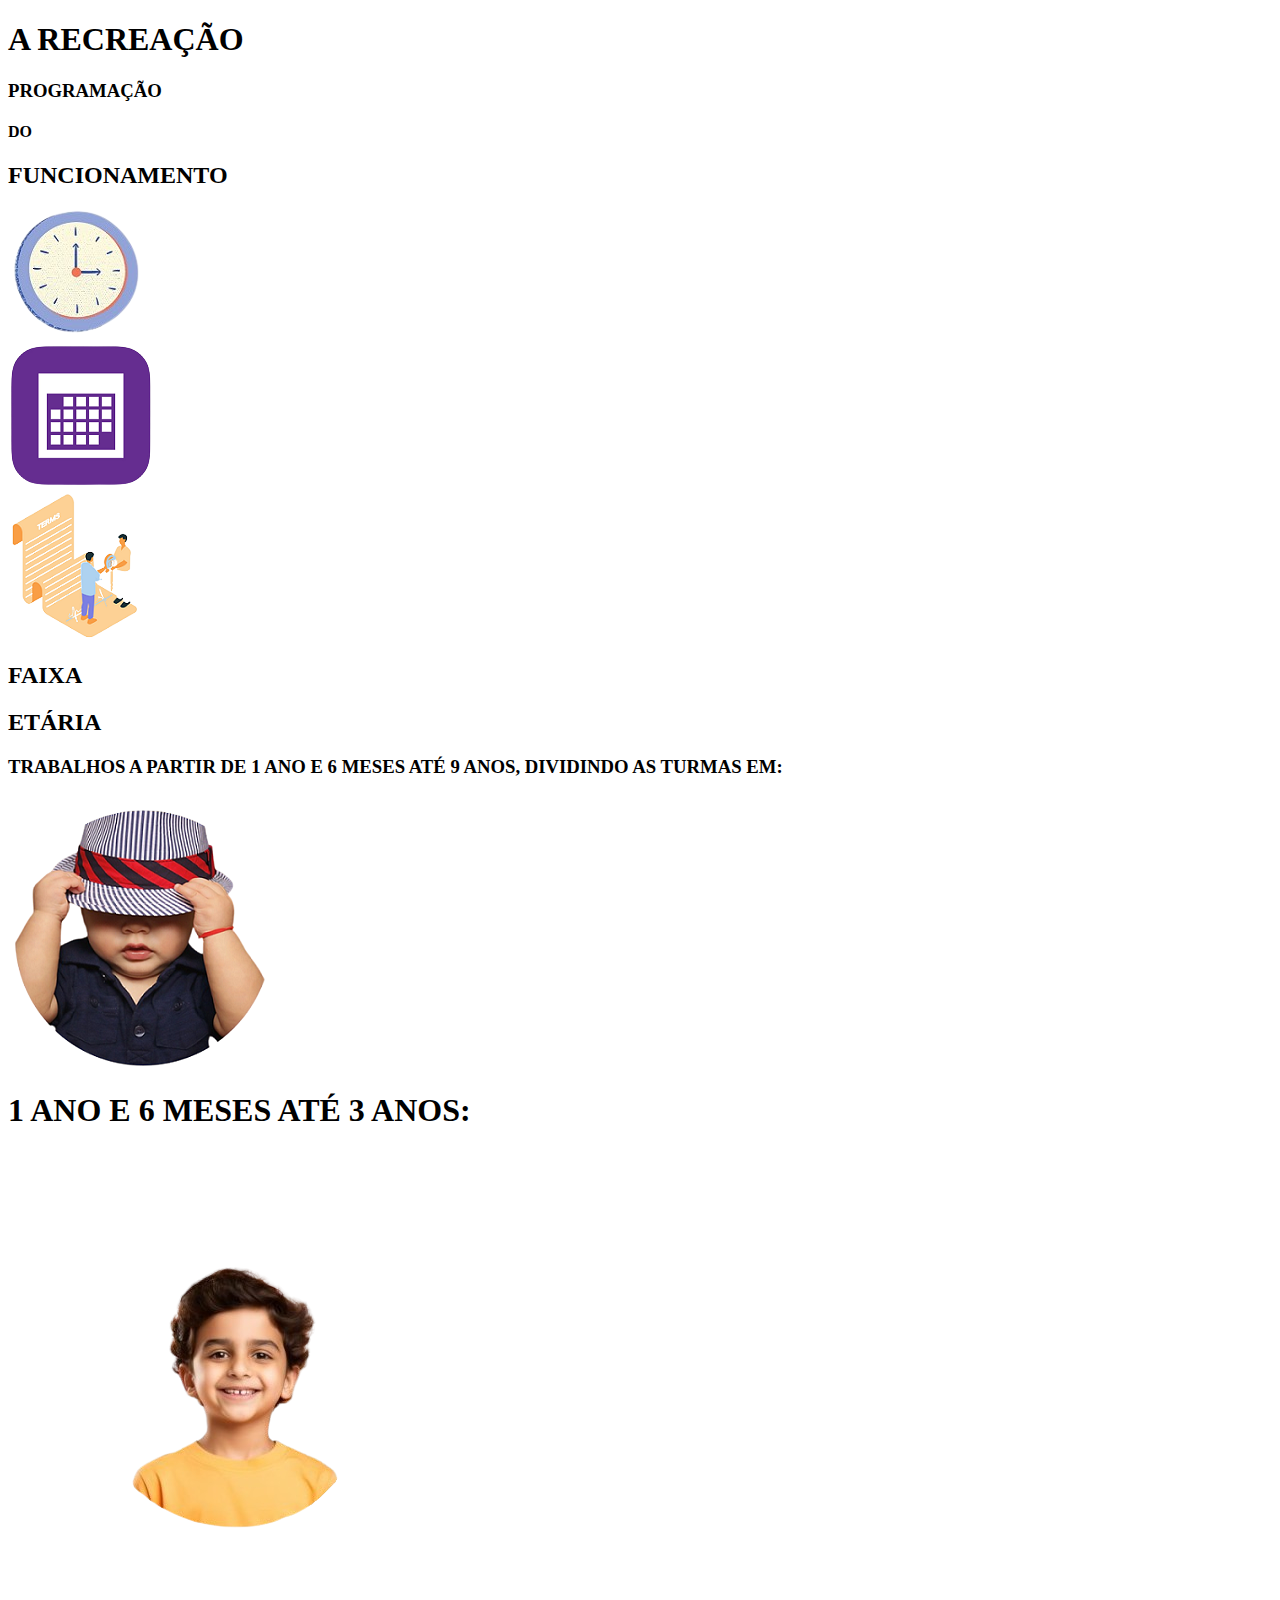
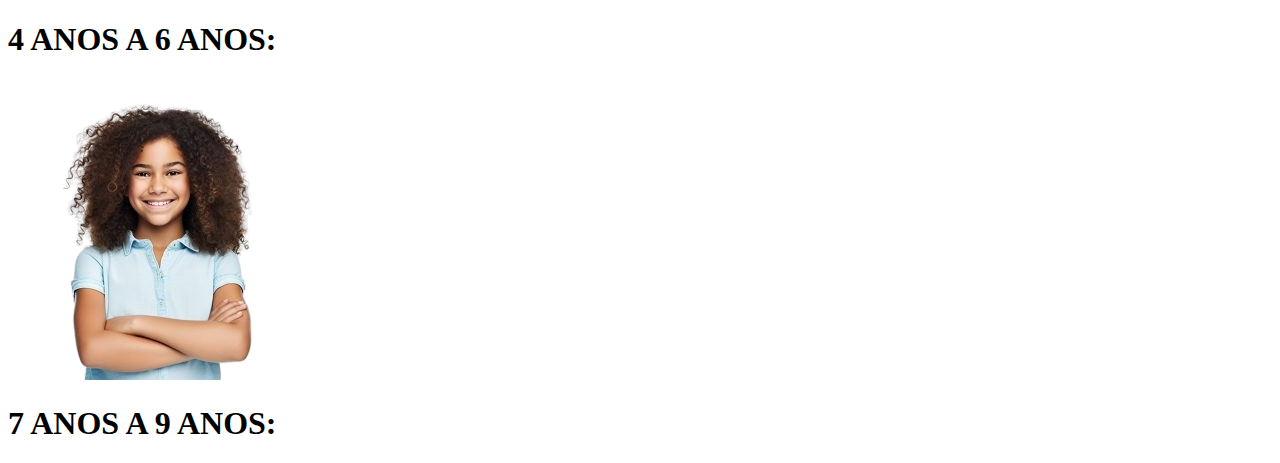
==== Recreação.html @ d6d8500d "Update and rename index.html to Recreação.html" ====
<!DOCTYPE html>
<html lang="pt-br">
<head>
    <meta charset="UTF-8">
    <title>Página Unificada</title>
    <meta name="viewport" content="width=device-width, initial-scale=1.0">
    <link rel="stylesheet" href="css/style.css">
</head>
<body>
    <div id="pagina1" class="pagina">
        <div class="h1">
            <h1>A RECREAÇÃO</h1>
        </div>
        <div class="pro">
            <h3>PROGRAMAÇÃO</h3>
            <div class="do">
                <h4>DO</h4>
            </div>
        </div>
        <div class="fun">
            <h2>FUNCIONAMENTO</h2>
        </div>
        <div class="fotos">
            <div class="um">
                <img src="relogio.png">
            </div>
            <div class="dois">
                <img src="calendario.png">
            </div>
            <div class="tres">
                <img src="terms.png">
            </div>
        </div>
        <div class="CARDS">
            <div class="carda"></div>
            <div class="cardb"></div>
            <div class="cardc"></div>
        </div>
    </div>

    <div id="pagina2" class="container">
        <div class="faixa">
            <h2>FAIXA</h2>
        </div>
        <div class="etaria">
            <h2>ETÁRIA</h2>
        </div>
        <div class="meio">
            <h3>TRABALHOS A PARTIR DE 1 ANO E 6 MESES ATÉ 9 ANOS, DIVIDINDO AS TURMAS EM:</h3>
        </div>
        <div class="imag">
            <img src="foto1.png">
        </div>
        <div class="finalpg">
            <h1>1 ANO E 6 MESES ATÉ 3 ANOS:</h1>
        </div>
        <div class="linha"></div>
        <div class="espaco"></div>
    </div>

    <div id="pagina3" class="body">
        <div class="everything">
            <div class="imgs">
                <img src="foto2.png">
            </div>
            <div class="pepg">
                <h1>4 ANOS A 6 ANOS:</h1>
            </div>
            <div class="linha2"></div>
        </div>
    </div>
    <div class="linha1"></div>
    <div id="pagina4" class="contain">
        <div class="image">
            <img src="foto3.png">
        </div>
        </div>
        <div class="pe">
            <h1>7 ANOS A 9 ANOS:</h1>
        </div>
    <div class="espacofinal">
        </div>
</body>
</html>
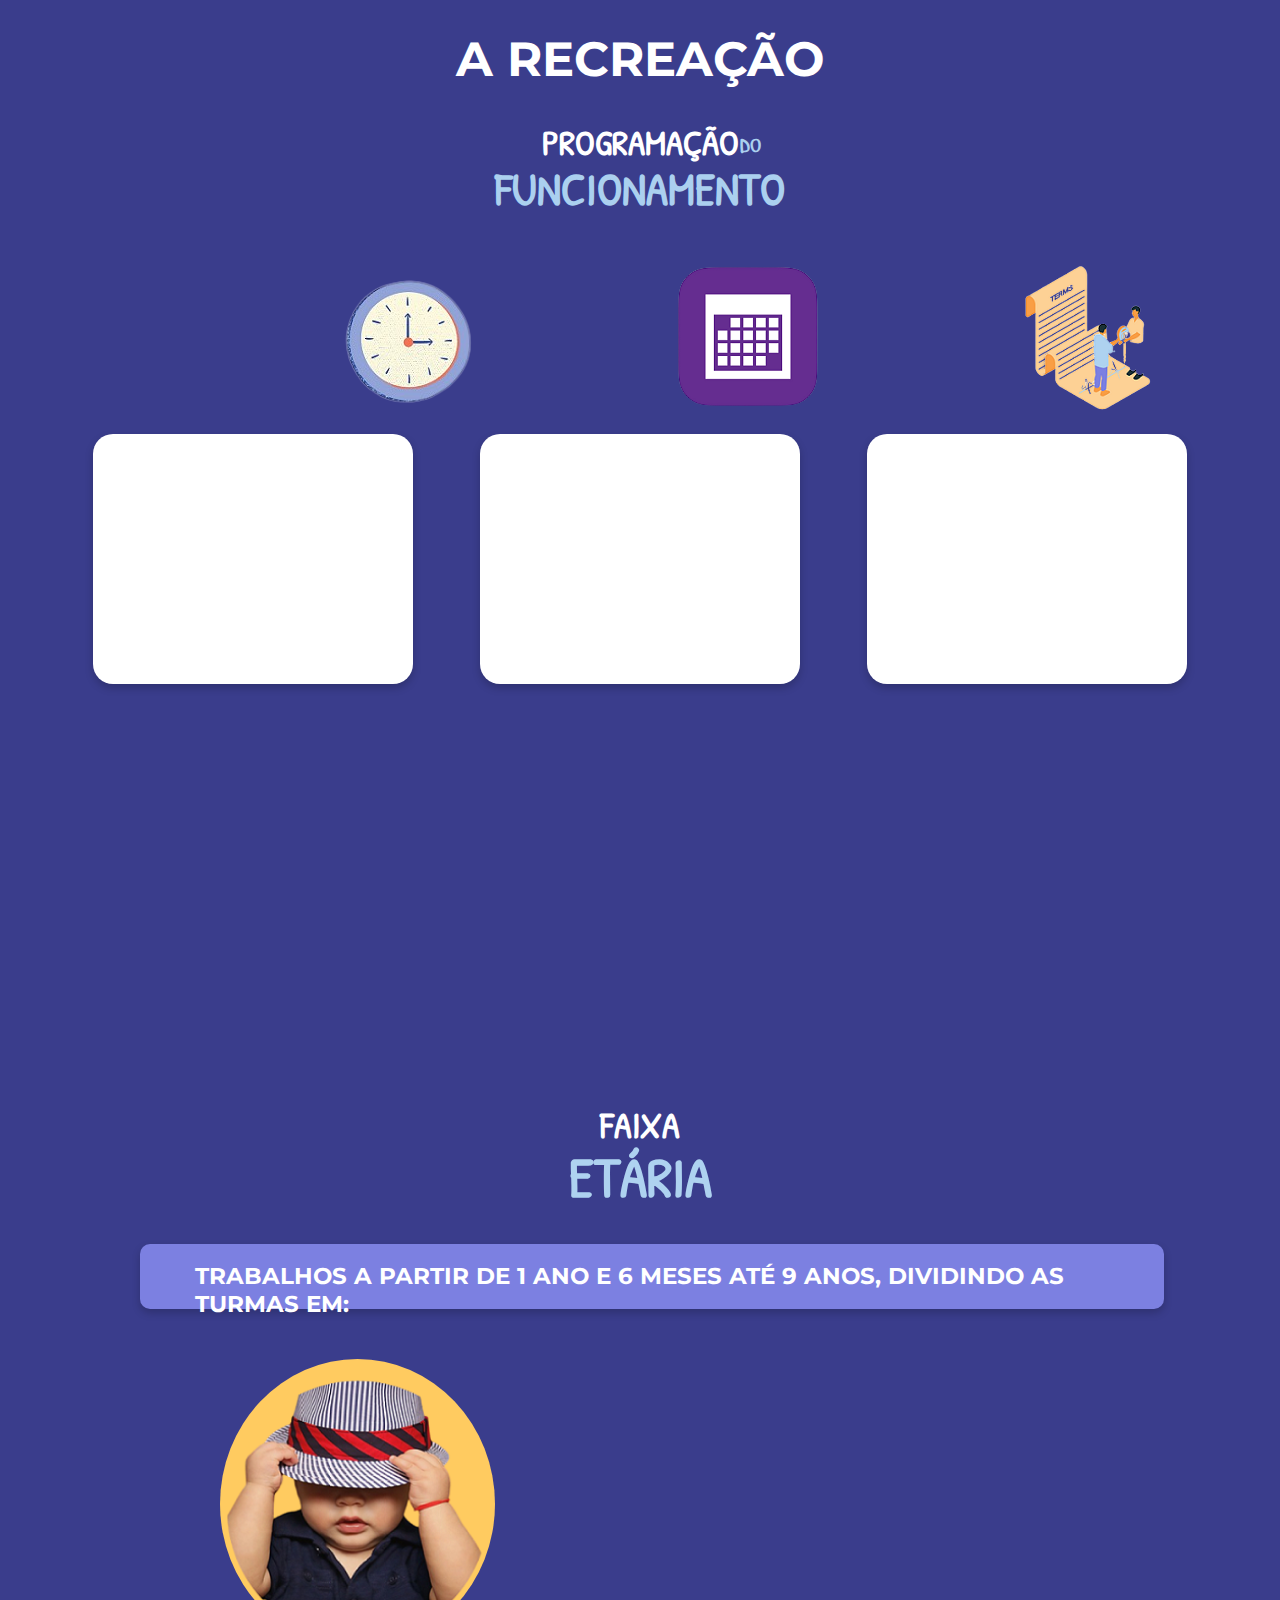
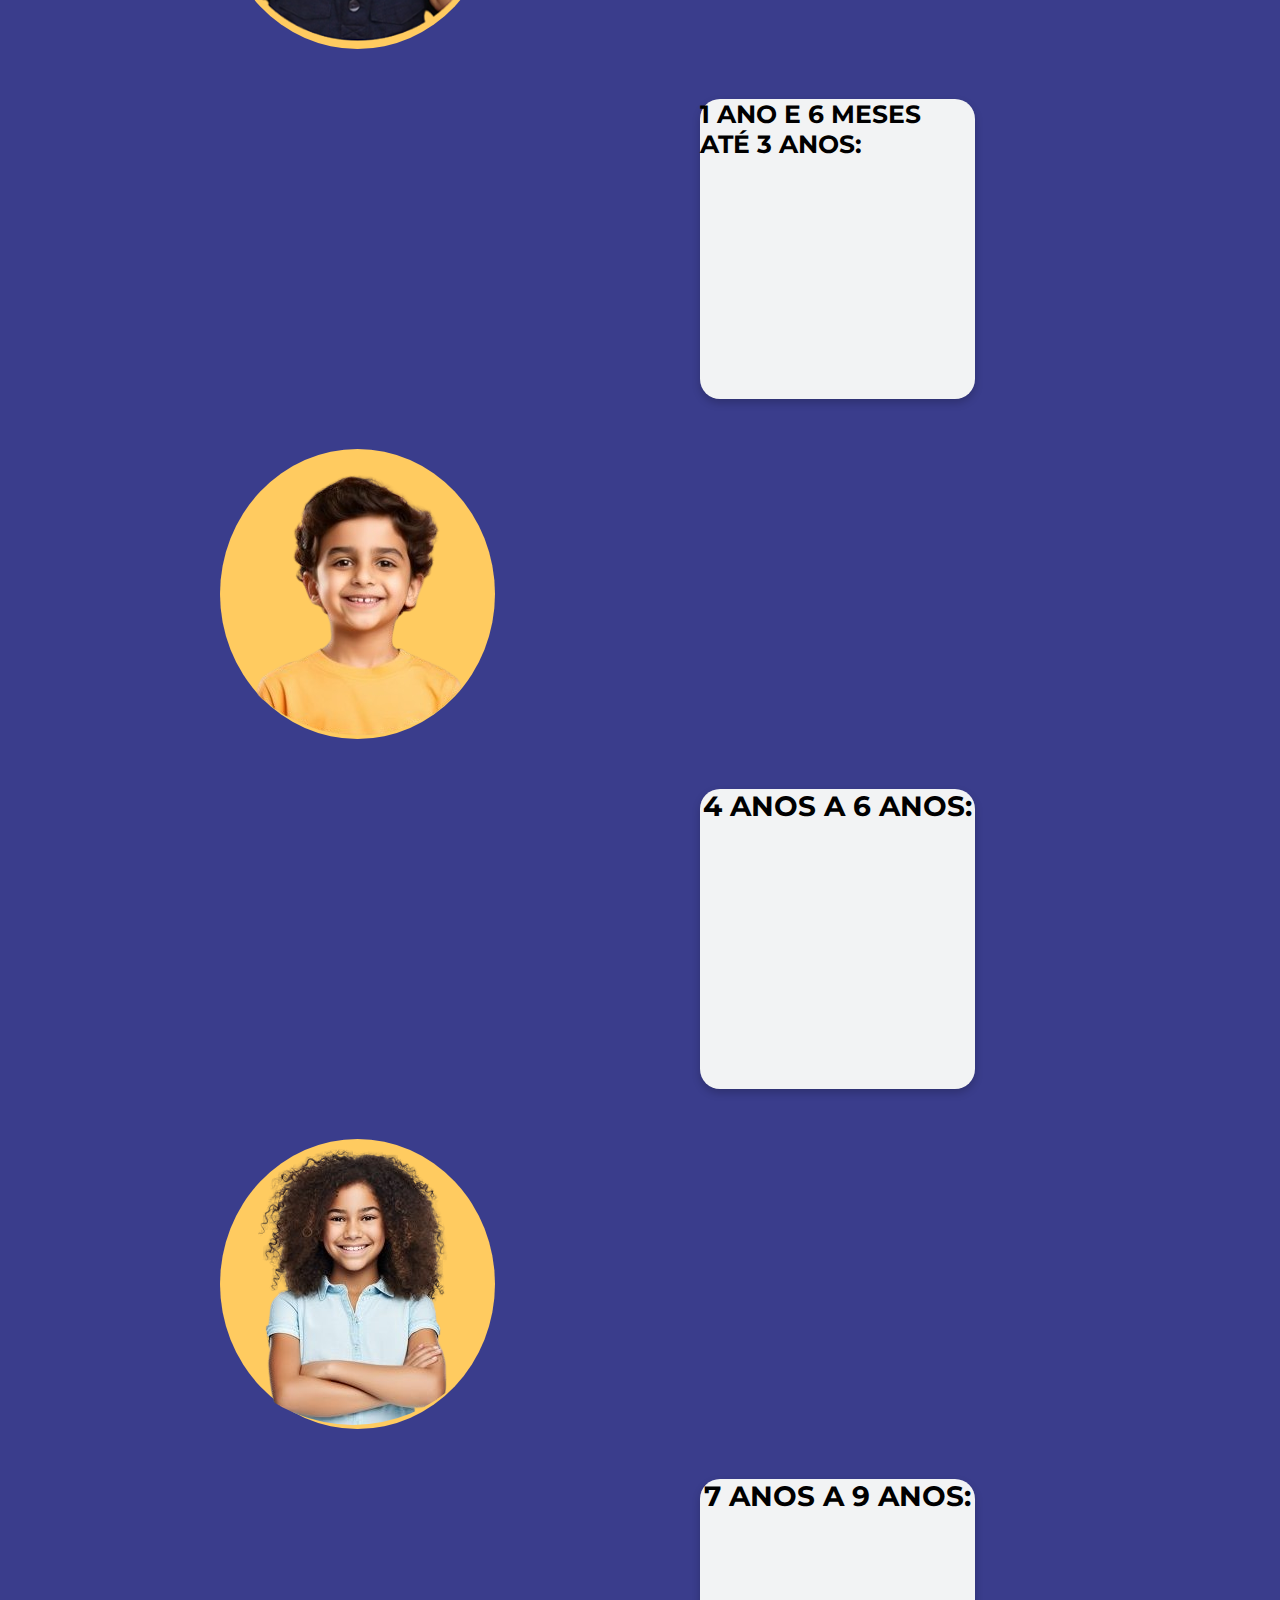
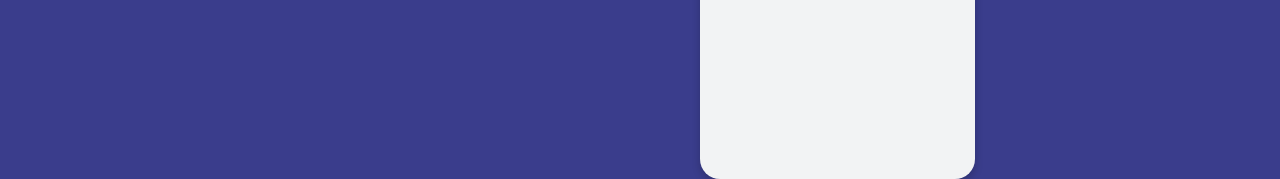
==== commit 83876b11: "Update Recreação.html" ====
--- a/Recreação.html
+++ b/Recreação.html
@@ -4,7 +4,7 @@
     <meta charset="UTF-8">
     <title>Página Unificada</title>
     <meta name="viewport" content="width=device-width, initial-scale=1.0">
-    <link rel="stylesheet" href="css/style.css">
+    <link rel="stylesheet" href="style.css">
 </head>
 <body>
     <div id="pagina1" class="pagina">
--- a/style.css
+++ b/style.css
@@ -0,0 +1,342 @@
+@import url('https://fonts.googleapis.com/css2?family=Cairo:wght@700&family=Montserrat:wght@300&family=Nunito:wght@300&family=Open+Sans:wght@300&family=Patrick+Hand&family=Patrick+Hand+SC&display=swap');
+
+* {
+    margin: 0;
+    padding: 0;
+    box-sizing: border-box;
+}
+
+body {
+    background-color: #3A3D8C;
+    color: #ffffff;
+    font-family: 'Montserrat', sans-serif;
+}
+
+.pagina {
+    width: 100%;
+    height: 100vh;
+    /* outros estilos para .pagina */
+}
+
+.h1 {
+    font-size: 24px;
+    margin-top: 10px;
+    text-align: center;
+}
+
+.pro {
+    margin-top: 30px;
+    font-family: 'Patrick Hand SC', cursive;
+    font-size: 30px;
+    text-align: center;
+    color: #ffffff;
+}
+
+.do {
+    font-family: 'Patrick Hand SC', cursive;
+    color: #ABD0EF;
+    font-size: 20px;
+    margin-top: -35px;
+    margin-left: 221px;
+    text-align: center;
+}
+
+.fun {
+    margin-bottom: 10px;
+    font-family: 'Patrick Hand SC', cursive;
+    font-size: 30px;
+    text-align: center;
+    color: #ABD0EF;
+}
+
+.fotos {
+    margin-top: 45px;
+    display: flex;
+    flex-direction: row;
+    flex-wrap: wrap;
+}
+
+.um {
+    margin-top: 15px;
+    margin-left: 280px;
+}
+
+.dois {
+    margin-left: 200px;
+}
+
+.tres {
+    margin-left: 200px;
+}
+
+.CARDS {
+    margin-top: 10px;
+    display: flex;
+    justify-content: center;
+    position: relative;
+}
+
+.carda, .cardb, .cardc {
+    background-color: #ffffff;
+    margin-left: 20px;
+    width: 320px;
+    height: 250px;
+    box-shadow: 0 4px 8px 0 rgba(0, 0, 0, 0.2);
+    transition: 0.3s;
+    border-radius: 20px;
+}
+
+    .carda:hover, .cardb:hover, .cardc:hover {
+        box-shadow: 0 8px 16px 0 rgba(0, 0, 0, 0.2);
+    }
+
+.faixa {
+    margin-top: 200px;
+    display: flex;
+    justify-content: center;
+    align-items: center;
+    font-family: 'Patrick Hand SC', cursiva;
+    font-size: 24px;
+    color: #ffffff;
+}
+
+.etaria {
+    margin-top:-10px;
+    display: flex;
+    justify-content: center;
+    align-items: center;
+    font-family: 'Patrick Hand SC', cursiva;
+    font-size: 37px;
+    color: #AED2F0;
+}
+
+.meio {
+    background-color: #7C80E1;
+    margin-left: 140px;
+    margin-top: 30px;
+    margin-bottom: 30px;
+    width: 80%;
+    height: 65px;
+    box-shadow: 0 4px 8px 0 rgba(0,0,0,0.2);
+    transition: 0.3s;
+    border-radius: 10px;
+}
+
+    .meio h3 {
+        padding-top: 18px;
+        margin-left: 55px;
+        font-size: 23px;
+        font-family: 'Montserrat';
+        font-weight: bold;
+        color: #ffffff;
+    }
+
+.imag {
+    margin-top: 150px;
+    margin-left: 220px;
+    border-radius: 110%;
+    height: 290px;
+    width: 275px;
+    background: #FFCB60;
+    display: flex;
+    flex-direction: column;
+    align-items: center;
+    justify-content: center;
+    position: relative;
+    overflow: hidden; 
+}
+
+    .imag img {
+        width: 100%; 
+        height: auto; 
+        border-radius: 50%;
+    }
+
+.finalpg {
+    margin-top: -295px;
+    margin-left: 700px;
+    background-color: #F2F3F4;
+    width: 425px;
+    height: 300px;
+    box-shadow: 0 4px 8px 0 rgba(0,0,0,0.2);
+    transition: 0.3s;
+    border-radius: 20px;
+    width: 90%;
+    max-width: 425px;
+}
+
+    .finalpg h1 {
+        font-family: 'Montserrat';
+        font-size: 25px;
+        color: #000000;
+        display: flex;
+        align-items: center;
+        justify-content: center;
+    }
+
+.imgs {
+    margin-top: 250px;
+    margin-left: 220px;
+    border-radius: 110%;
+    height: 290px;
+    width: 275px;
+    background: #FFCB60;
+    width: 100%;
+    max-width: 275px;
+}
+
+    .imgs img {
+        margin-top: -90px;
+        margin-left: -88px;
+    }
+.pepg {
+    margin-top: -300px;
+    margin-left: 700px;
+    background-color: #F2F3F4;
+    width: 425px;
+    height: 300px;
+    box-shadow: 0 4px 8px 0 rgba(0,0,0,0.2);
+    transition: 0.3s;
+    border-radius: 20px;
+    width: 100%;
+    max-width: 425px;
+}
+
+    .pepg h1 {
+        font-family: 'Montserrat';
+        display: flex;
+        align-items: center;
+        justify-content: center;
+        font-size: 28px;
+        color: #000000;
+    }
+
+.contain {
+    margin-top: 240px;
+    margin-left: 220px;
+    border-radius: 110%;
+    height: 290px;
+    width: 275px;
+    background: #FFCB60;
+    display: flex;
+    flex-direction: column;
+    align-items: center;
+    justify-content: center;
+    width: 90%;
+    max-width: 275px;
+}
+    .contain img {
+        margin-top: -15px;
+        margin-left: -10px;
+        border-radius: 50%;
+    }
+
+.pe {
+    margin-top: -300px;
+    margin-left: 700px;
+    background-color: #F2F3F4;
+    width: 425px;
+    height: 300px;
+    box-shadow: 0 4px 8px 0 rgba(0,0,0,0.2);
+    transition: 0.3s;
+    border-radius: 20px;
+    width: 90%;
+    max-width: 425px;
+}
+
+    .pe h1 {
+        font-family: 'Montserrat';
+        display: flex;
+        align-items: center;
+        justify-content: center;
+        font-size: 28px;
+        color: #000000;
+    }
+
+
+@media (min-width: 1025px) {
+    .pagina {
+        width: 100%;
+        max-width: 1200px;
+        margin: 0 auto;
+        padding: 20px;
+    }
+
+    .CARDS {
+        display: flex;
+        justify-content: space-around;
+        margin-top: 20px;
+    }
+
+    .carda, .cardb, .cardc {
+        width: 30%;
+        max-width: 320px;
+        height: 250px;
+        margin: 0 10px;
+    }
+
+    .finalpg, .imag, .imgs, .pepg, .contain, .pe {
+        width: 30%;
+        max-width: 275px;
+        margin-top: 50px;
+    }
+}
+
+
+@media (min-width: 768px) and (max-width: 1024px) {
+    .pagina {
+        width: 100%;
+        max-width: 960px;
+        margin: 0 auto;
+        padding: 20px;
+    }
+
+    .CARDS {
+        display: flex;
+        flex-wrap: wrap;
+        justify-content: center;
+        margin-top: 20px;
+    }
+
+    .carda, .cardb, .cardc {
+        width: 45%;
+        max-width: 280px;
+        margin: 0 10px 20px;
+    }
+
+    .finalpg, .imag, .imgs, .pepg, .contain, .pe {
+        width: 90%;
+        max-width: 275px;
+        margin-top: 30px;
+    }
+}
+
+
+@media (max-width: 767px) {
+    .pagina {
+        width: 100%;
+        margin: 0 auto;
+        padding: 20px;
+    }
+
+    .CARDS {
+        display: flex;
+        flex-direction: column;
+        align-items: center;
+        margin-top: 20px;
+    }
+
+    .carda, .cardb, .cardc {
+        width: 90%;
+        max-width: 100%;
+        margin: 0 0 20px;
+    }
+
+    .finalpg, .imag, .imgs, .pepg, .contain, .pe {
+        width: 90%;
+        max-width: 100%;
+        margin-top: 30px;
+    }
+}
+
+
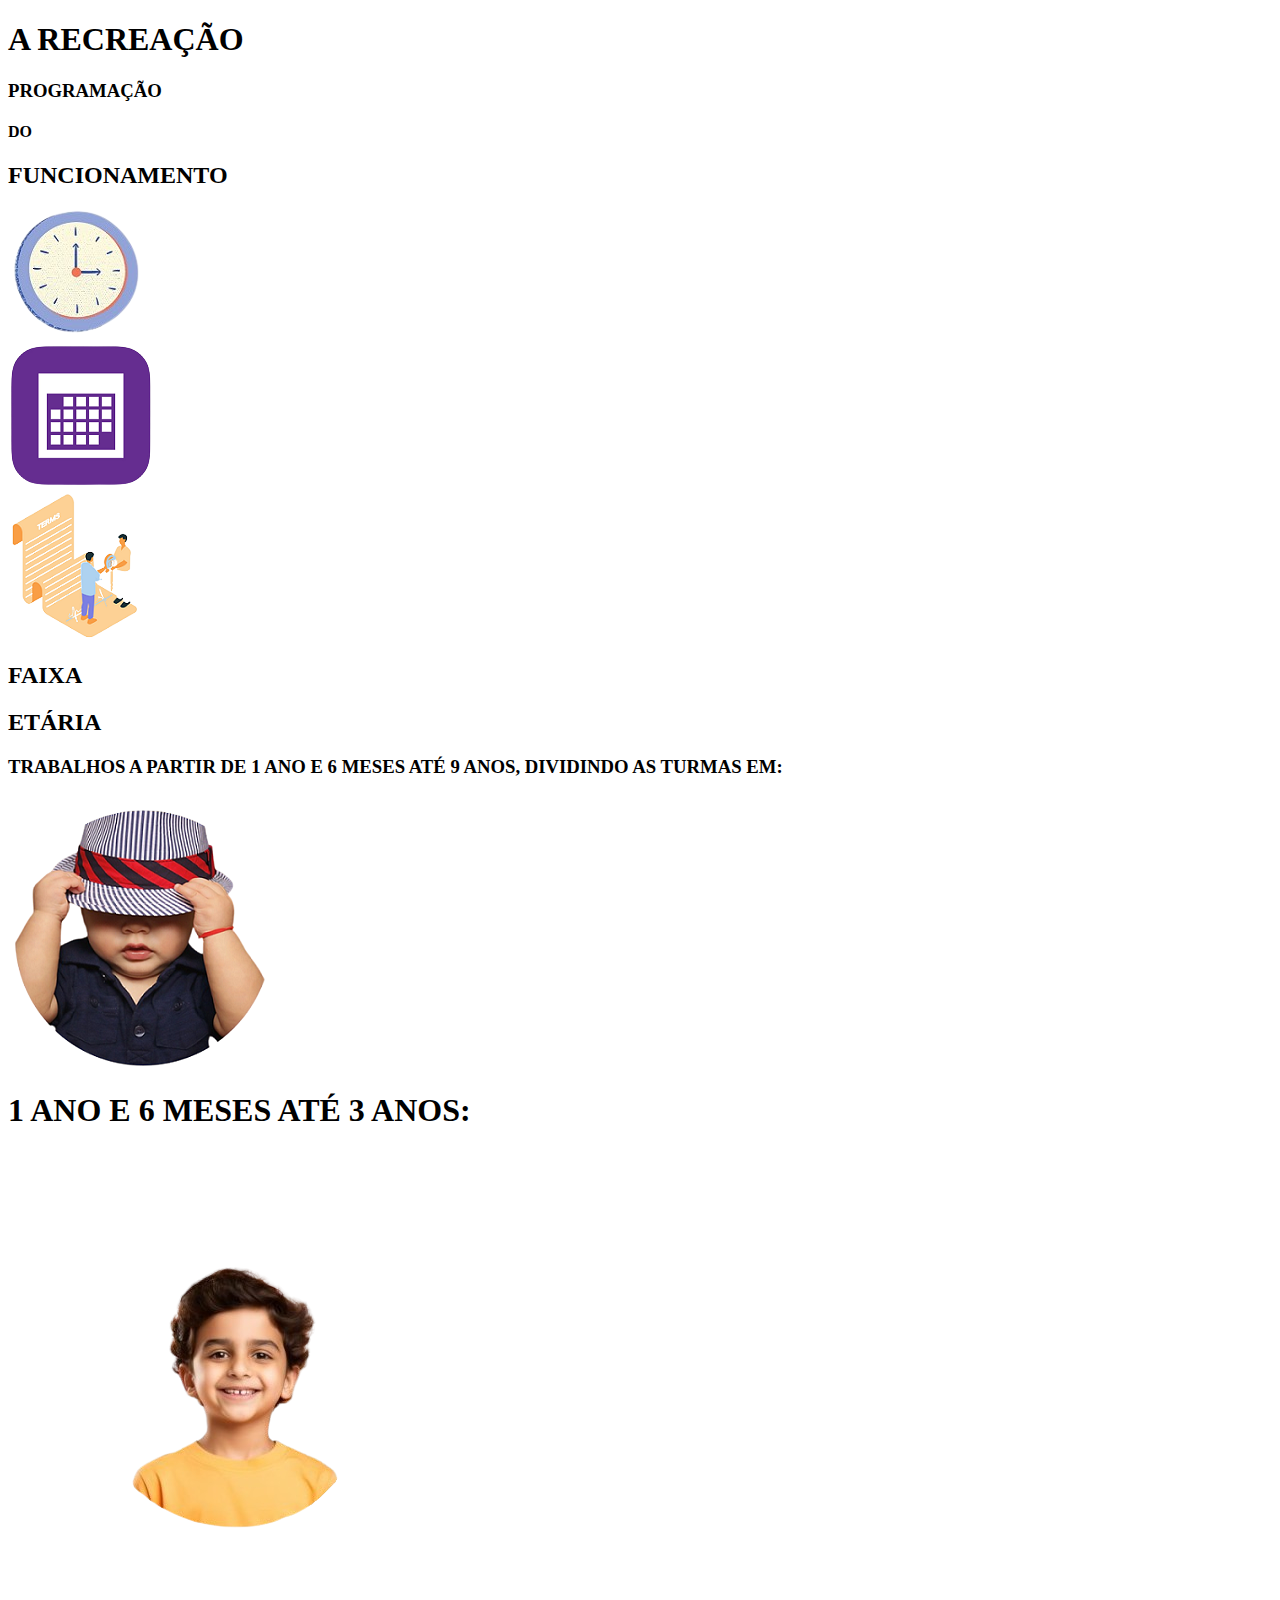
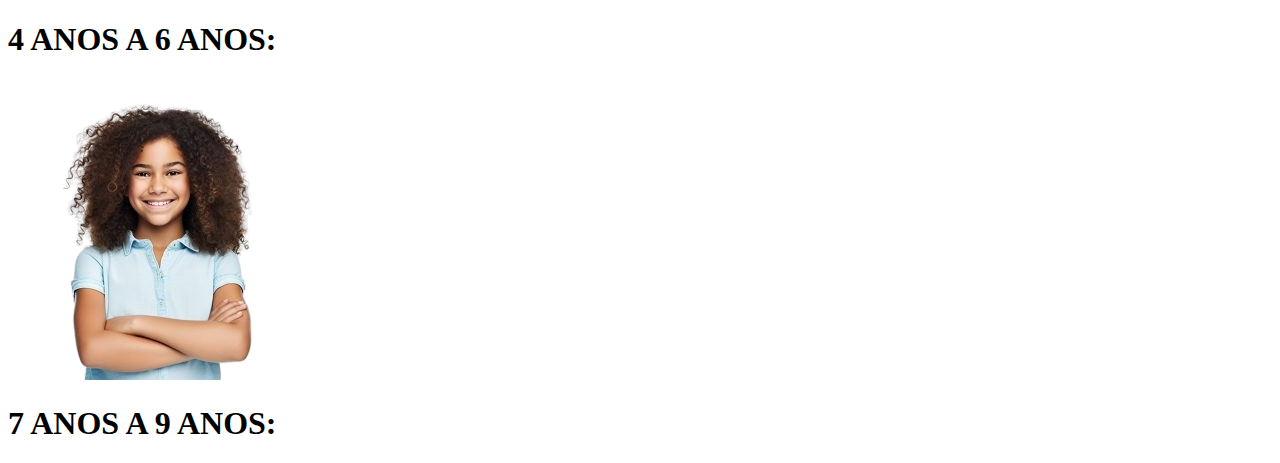
==== commit 5e735ccf: "Update Recreação.html" ====
--- a/Recreação.html
+++ b/Recreação.html
@@ -4,7 +4,7 @@
     <meta charset="UTF-8">
     <title>Página Unificada</title>
     <meta name="viewport" content="width=device-width, initial-scale=1.0">
-    <link rel="stylesheet" href="style.css">
+    <link rel="stylesheet" href="css/style.css">
 </head>
 <body>
     <div id="pagina1" class="pagina">
